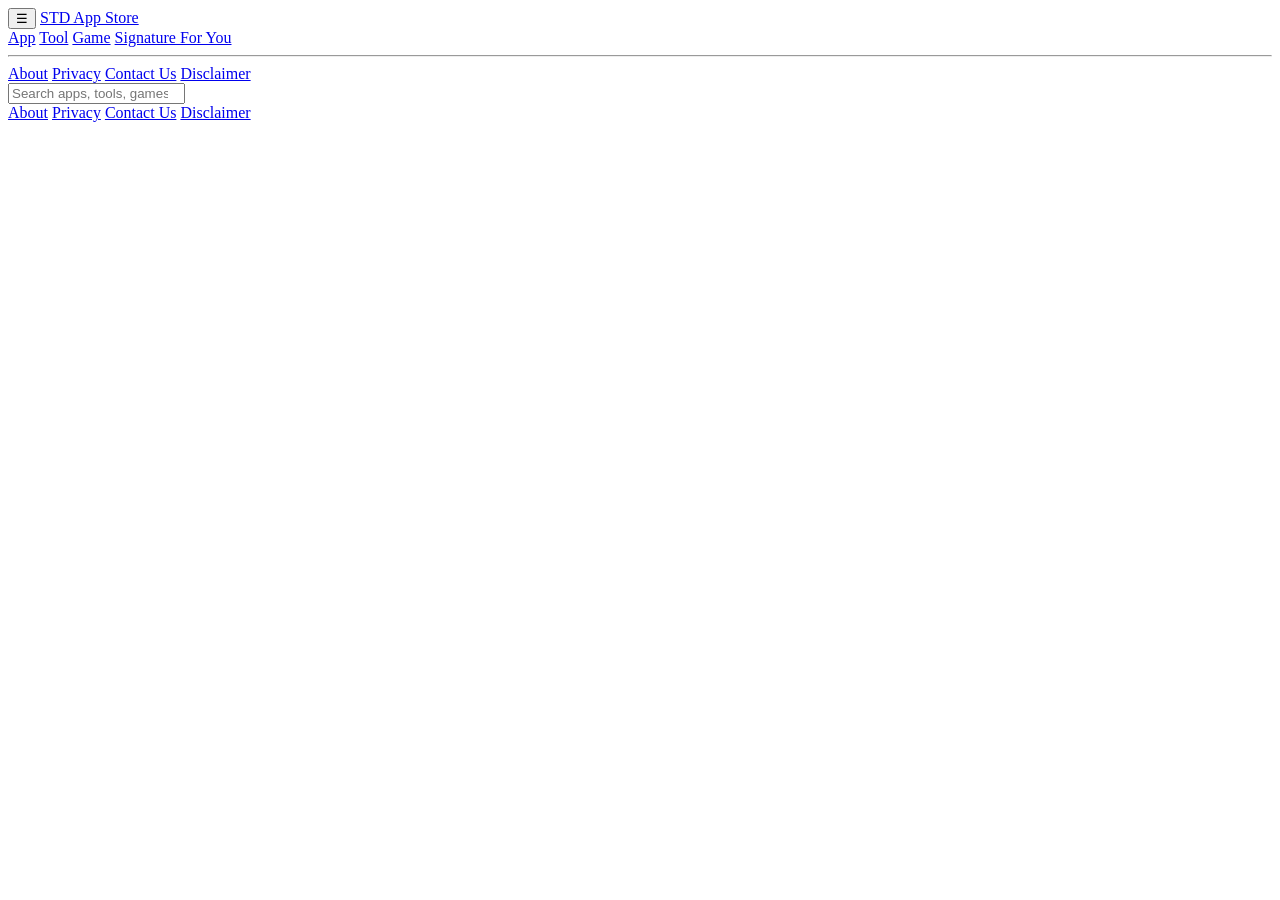
==== index.html @ 81d291cc "Add files via upload" ====
<!DOCTYPE html>
<html lang="en">
<head>
  <meta charset="UTF-8">
  <meta name="viewport" content="width=device-width, initial-scale=1">
  <title>STD App Store</title>
  <link rel="stylesheet" href="style.css">
</head>
<body data-page="home">

  <header class="topbar">
    <div class="top-row">
      <button class="menu-btn" id="menu-btn" aria-label="Open menu">☰</button>
      <a class="brand" href="index.html">STD App Store</a>
    </div>

    <nav class="side-menu" id="side-menu">
      <a href="index.html?cat=app">App</a>
      <a href="index.html?cat=tool">Tool</a>
      <a href="index.html?cat=game">Game</a>
      <a href="index.html?view=foryou">Signature For You</a>
      <hr>
      <a href="info.html?p=about">About</a>
      <a href="info.html?p=privacy">Privacy</a>
      <a href="info.html?p=contact">Contact Us</a>
      <a href="info.html?p=disclaimer">Disclaimer</a>
    </nav>

    <div class="search-wrap">
      <input id="search" type="search" placeholder="Search apps, tools, games..." autocomplete="off">
    </div>
  </header>

  <main>
    <h2 class="section-title" id="section-title" hidden></h2>

    <section id="categories" class="cat-grid"></section>

    <section id="featured-wrap" hidden>
      <h2 class="section-title">Signature For You</h2>
      <div id="featured" class="grid"></div>
    </section>

    <section id="results-wrap" hidden>
      <div id="grid" class="grid"></div>
    </section>
  </main>

  <footer>
    <a href="info.html?p=about">About</a>
    <a href="info.html?p=privacy">Privacy</a>
    <a href="info.html?p=contact">Contact Us</a>
    <a href="info.html?p=disclaimer">Disclaimer</a>
  </footer>

  <script src="script.js"></script>
</body>
</html>
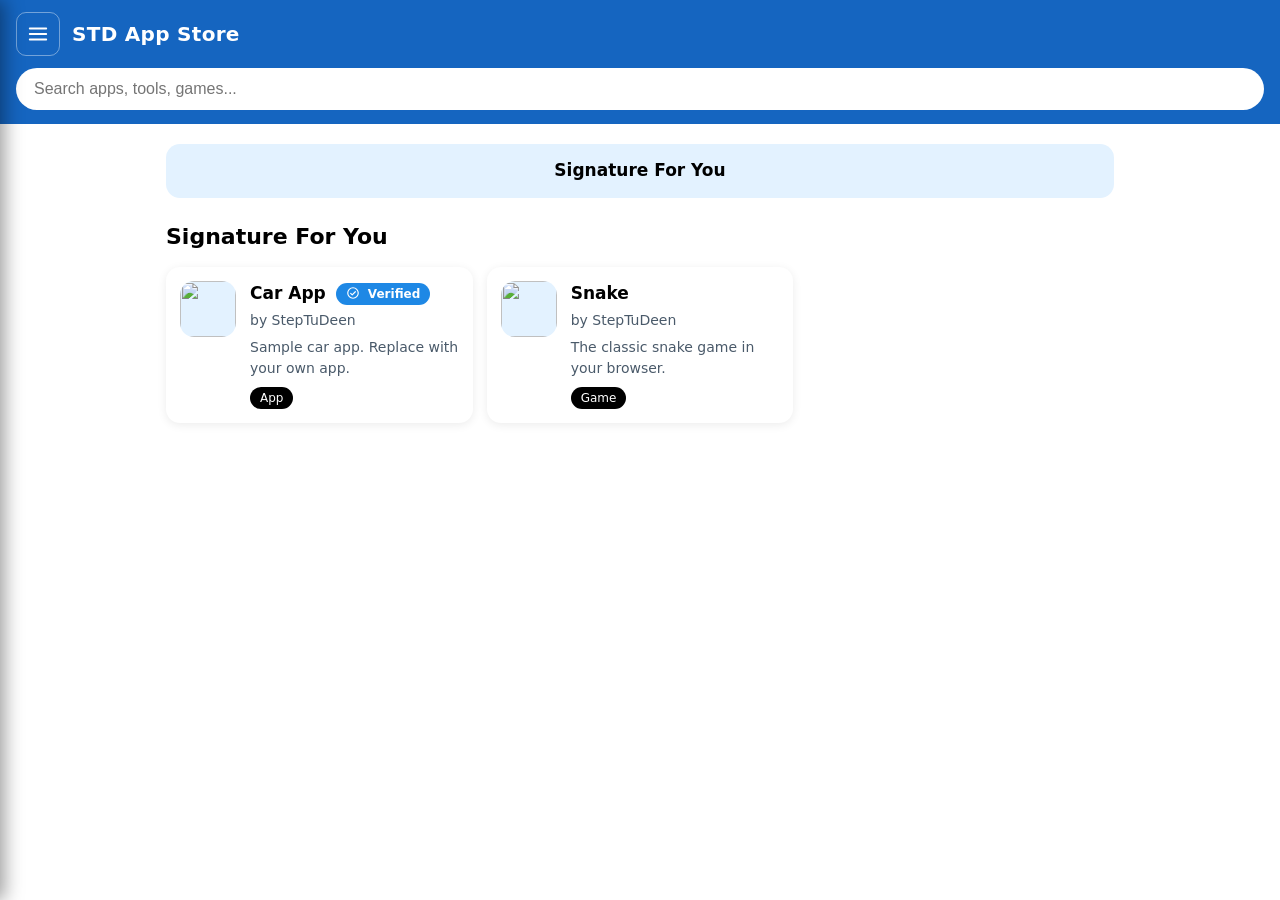
==== commit e992c362: "Add files via upload" ====
--- a/index.html
+++ b/index.html
@@ -10,7 +10,7 @@
 
   <header class="topbar">
     <div class="top-row">
-      <button class="menu-btn" id="menu-btn" aria-label="Open menu">☰</button>
+      <button class="menu-btn" id="menu-btn" aria-label="Open menu"><svg class="ico" viewBox="0 0 24 24" fill="none" stroke="currentColor" stroke-width="2" stroke-linecap="round" stroke-linejoin="round" aria-hidden="true"><path d="M3 6h18M3 12h18M3 18h18"/></svg></button>
       <a class="brand" href="index.html">STD App Store</a>
     </div>
 
@@ -34,7 +34,7 @@
   <main>
     <h2 class="section-title" id="section-title" hidden></h2>
 
-    <section id="categories" class="cat-grid"></section>
+    <a class="strip" href="index.html?view=foryou">Signature For You</a>
 
     <section id="featured-wrap" hidden>
       <h2 class="section-title">Signature For You</h2>
@@ -46,12 +46,6 @@
     </section>
   </main>
 
-  <footer>
-    <a href="info.html?p=about">About</a>
-    <a href="info.html?p=privacy">Privacy</a>
-    <a href="info.html?p=contact">Contact Us</a>
-    <a href="info.html?p=disclaimer">Disclaimer</a>
-  </footer>
 
   <script src="script.js"></script>
 </body>
--- a/style.css
+++ b/style.css
@@ -0,0 +1,286 @@
+:root {
+  --white: #ffffff;
+  --light-blue: #e3f2ff;
+  --blue: #1e88e5;
+  --blue-dark: #0d47a1;
+  --black: #000000;
+  --muted: #4a5a6a;
+  --border: #cfe3f7;
+  --radius: 14px;
+}
+
+* { box-sizing: border-box; }
+[hidden] { display: none !important; }
+
+body {
+  margin: 0;
+  font-family: system-ui, -apple-system, "Segoe UI", Roboto, sans-serif;
+  background: var(--white);
+  color: var(--black);
+  line-height: 1.5;
+}
+
+a { color: var(--blue-dark); text-decoration: none; }
+
+/* Top bar */
+.topbar {
+  background: var(--black);
+  color: var(--white);
+  position: sticky;
+  top: 0;
+  z-index: 20;
+  padding: 12px 16px 14px;
+}
+.top-row { display: flex; align-items: center; gap: 12px; }
+.menu-btn {
+  background: none;
+  border: 1px solid #333;
+  color: var(--white);
+  font-size: 22px;
+  width: 44px;
+  height: 44px;
+  border-radius: 10px;
+  cursor: pointer;
+}
+.back {
+  color: var(--white);
+  font-size: 24px;
+  width: 44px;
+  height: 44px;
+  display: flex;
+  align-items: center;
+  justify-content: center;
+  border: 1px solid #333;
+  border-radius: 10px;
+}
+.brand { color: var(--white); font-weight: 700; font-size: 20px; letter-spacing: 0.3px; }
+
+.search-wrap { margin-top: 12px; }
+#search {
+  width: 100%;
+  padding: 12px 18px;
+  border-radius: 999px;
+  border: none;
+  font-size: 16px;
+  background: var(--white);
+  color: var(--black);
+  outline: none;
+}
+#search:focus { box-shadow: 0 0 0 3px var(--light-blue); }
+
+/* Side menu */
+.side-menu {
+  position: fixed;
+  top: 0;
+  left: 0;
+  height: 100vh;
+  width: 260px;
+  background: var(--black);
+  padding: 72px 20px 20px;
+  display: flex;
+  flex-direction: column;
+  gap: 4px;
+  transform: translateX(-100%);
+  transition: transform 0.25s ease;
+  z-index: 30;
+  box-shadow: 4px 0 18px rgba(0, 0, 0, 0.4);
+}
+.side-menu.open { transform: none; }
+.side-menu a {
+  color: var(--white);
+  padding: 10px 8px;
+  border-radius: 8px;
+  font-size: 17px;
+}
+.side-menu a:hover { background: #1a1a1a; }
+.side-menu hr { border: 0; border-top: 1px solid #333; margin: 8px 0; }
+
+/* Main layout */
+main { max-width: 980px; margin: 0 auto; padding: 20px 16px 40px; }
+.section-title { font-size: 22px; margin: 8px 0 14px; }
+.empty { color: var(--muted); }
+
+/* Categories */
+.cat-grid {
+  display: grid;
+  grid-template-columns: repeat(auto-fit, minmax(160px, 1fr));
+  gap: 14px;
+  margin-bottom: 28px;
+}
+.cat-card {
+  background: var(--light-blue);
+  border: 2px solid transparent;
+  border-radius: var(--radius);
+  padding: 20px;
+  color: var(--black);
+  display: flex;
+  flex-direction: column;
+  gap: 2px;
+}
+.cat-card:hover { border-color: var(--blue); }
+.cat-card span { font-size: 30px; }
+.cat-card small { color: var(--muted); }
+
+/* App cards */
+.grid {
+  display: grid;
+  grid-template-columns: repeat(auto-fill, minmax(260px, 1fr));
+  gap: 14px;
+}
+.card {
+  display: flex;
+  gap: 14px;
+  background: var(--white);
+  border: 1px solid var(--border);
+  border-radius: var(--radius);
+  padding: 14px;
+  color: var(--black);
+}
+.card:hover { background: var(--light-blue); }
+.card h3 { margin: 0 0 4px; font-size: 17px; }
+.card p { margin: 0 0 6px; color: var(--muted); font-size: 14px; }
+
+.icon {
+  width: 56px;
+  height: 56px;
+  min-width: 56px;
+  border-radius: 14px;
+  background: var(--light-blue);
+  display: flex;
+  align-items: center;
+  justify-content: center;
+  font-size: 28px;
+}
+.icon.big {
+  width: 96px;
+  height: 96px;
+  min-width: 96px;
+  font-size: 48px;
+  border-radius: 22px;
+}
+
+.tag {
+  display: inline-block;
+  background: var(--black);
+  color: var(--white);
+  font-size: 12px;
+  padding: 2px 10px;
+  border-radius: 999px;
+}
+.badge {
+  display: inline-block;
+  background: var(--blue);
+  color: var(--white);
+  font-size: 12px;
+  padding: 2px 10px;
+  border-radius: 999px;
+  vertical-align: middle;
+  margin-left: 4px;
+}
+
+/* Detail page */
+.detail-head { display: flex; gap: 18px; align-items: center; flex-wrap: wrap; }
+.detail-head h1 { margin: 0 0 4px; font-size: 26px; }
+.meta { color: var(--muted); margin: 2px 0; }
+.actions { display: flex; gap: 12px; flex-wrap: wrap; margin: 22px 0; }
+
+.btn {
+  padding: 12px 22px;
+  border-radius: 999px;
+  border: 2px solid var(--black);
+  background: var(--white);
+  color: var(--black);
+  font-size: 16px;
+  font-weight: 600;
+  cursor: pointer;
+}
+.btn:hover { background: var(--light-blue); }
+.btn.primary { background: var(--black); color: var(--white); }
+.btn.primary:hover { background: var(--blue-dark); border-color: var(--blue-dark); }
+
+.player-bar {
+  display: flex;
+  justify-content: space-between;
+  align-items: center;
+  background: var(--black);
+  color: var(--white);
+  padding: 8px 14px;
+  border-radius: 12px 12px 0 0;
+  font-size: 14px;
+}
+.player-bar a { color: var(--light-blue); }
+iframe {
+  width: 100%;
+  height: 70vh;
+  min-height: 420px;
+  border: 0;
+  border-radius: 0 0 12px 12px;
+  background: var(--light-blue);
+  display: block;
+}
+
+.panel {
+  background: var(--light-blue);
+  border-radius: var(--radius);
+  padding: 18px 22px;
+  margin-top: 18px;
+}
+.panel h3 { margin: 16px 0 6px; }
+.panel h3:first-child { margin-top: 0; }
+.panel ol { padding-left: 20px; margin: 0; }
+.panel li { margin-bottom: 6px; }
+
+.about-app { margin-top: 28px; }
+.about-app h2 { font-size: 20px; }
+.about-app p { color: var(--black); }
+
+/* Info pages */
+.info h1 { font-size: 26px; }
+.info p { font-size: 16px; }
+.info .contact { font-size: 18px; font-weight: 600; }
+
+/* Footer */
+footer {
+  background: var(--black);
+  color: var(--white);
+  text-align: center;
+  padding: 18px;
+  font-size: 14px;
+}
+footer a { color: var(--light-blue); margin: 0 8px; }
+
+@media (max-width: 600px) {
+  iframe { min-height: 360px; height: 60vh; }
+  .detail-head h1 { font-size: 22px; }
+}
+
+/* Refresh: blue header, raised white cards, single-line strip */
+.topbar { background: #1565c0; }
+.topbar .menu-btn, .topbar .back { border-color: rgba(255, 255, 255, 0.4); }
+.card { border: none; box-shadow: 0 2px 10px rgba(0, 0, 0, 0.08); }
+.card:hover { background: var(--white); box-shadow: 0 6px 18px rgba(21, 101, 192, 0.18); }
+.strip {
+  display: block;
+  text-align: center;
+  background: var(--light-blue);
+  color: var(--black);
+  padding: 14px;
+  border-radius: var(--radius);
+  font-weight: 700;
+  font-size: 17px;
+  margin: 0 0 22px;
+}
+.strip:hover { background: #d3e8ff; }
+
+/* Icons (inline SVG) */
+.ico { width: 26px; height: 26px; flex: none; }
+.icon .ico { width: 30px; height: 30px; }
+.icon.big .ico { width: 52px; height: 52px; }
+.menu-btn .ico, .back .ico { width: 22px; height: 22px; }
+.badge .ico { width: 14px; height: 14px; vertical-align: -2px; margin-inline-end: 4px; }
+.btn .ico { width: 18px; height: 18px; vertical-align: -4px; margin-inline-end: 6px; }
+.menu-btn, .back { display: inline-flex; align-items: center; justify-content: center; }
+
+/* Image icons (from apps.json "icon" path or URL) */
+.icon-img { width: 100%; height: 100%; object-fit: cover; border-radius: inherit; display: block; }
+.icon { overflow: hidden; }
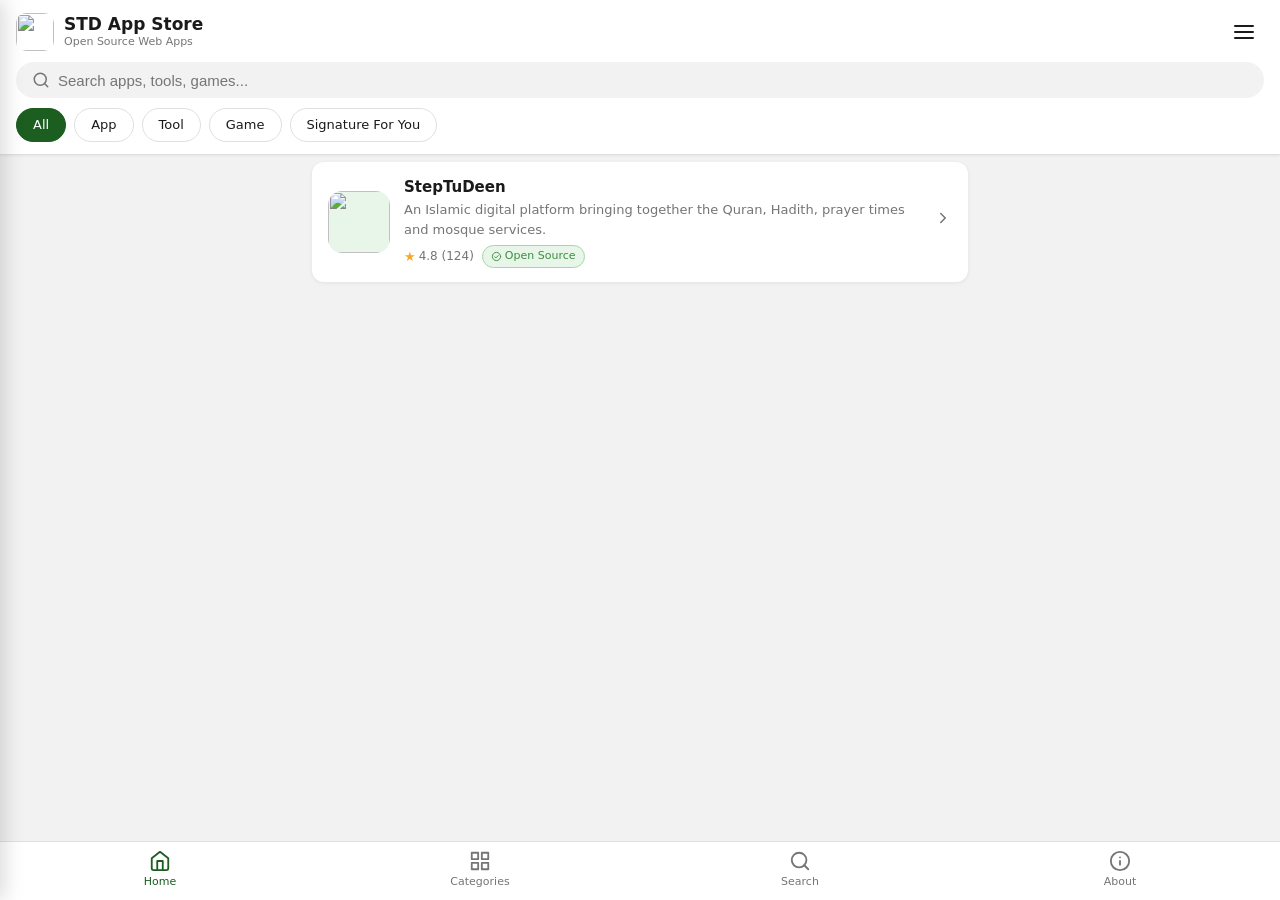
==== commit e1999dcc: "Add files via upload" ====
--- a/index.html
+++ b/index.html
@@ -10,42 +10,72 @@
 
   <header class="topbar">
     <div class="top-row">
-      <button class="menu-btn" id="menu-btn" aria-label="Open menu"><svg class="ico" viewBox="0 0 24 24" fill="none" stroke="currentColor" stroke-width="2" stroke-linecap="round" stroke-linejoin="round" aria-hidden="true"><path d="M3 6h18M3 12h18M3 18h18"/></svg></button>
-      <a class="brand" href="index.html">STD App Store</a>
+      <div class="brand-row">
+        <img src="icons/store.svg" class="store-logo" alt="">
+        <div class="brand-text">
+          <span class="brand-name">STD App Store</span>
+          <span class="brand-sub">Open Source Web Apps</span>
+        </div>
+      </div>
+      <div class="top-actions">
+        <button class="icon-btn" id="menu-btn" aria-label="Open menu">
+          <svg class="ico" viewBox="0 0 24 24"><path d="M3 6h18M3 12h18M3 18h18"/></svg>
+        </button>
+      </div>
     </div>
 
-    <nav class="side-menu" id="side-menu">
-      <a href="index.html?cat=app">App</a>
-      <a href="index.html?cat=tool">Tool</a>
-      <a href="index.html?cat=game">Game</a>
-      <a href="index.html?view=foryou">Signature For You</a>
-      <hr>
-      <a href="info.html?p=about">About</a>
-      <a href="info.html?p=privacy">Privacy</a>
-      <a href="info.html?p=contact">Contact Us</a>
-      <a href="info.html?p=disclaimer">Disclaimer</a>
-    </nav>
+    <div class="search-wrap">
+      <div class="search-inner">
+        <svg class="ico" viewBox="0 0 24 24"><circle cx="11" cy="11" r="8"/><path d="M21 21l-4.35-4.35"/></svg>
+        <input id="search" type="search" placeholder="Search apps, tools, games..." autocomplete="off">
+      </div>
+    </div>
 
-    <div class="search-wrap">
-      <input id="search" type="search" placeholder="Search apps, tools, games..." autocomplete="off">
+    <div class="chips-wrap" id="chips-wrap">
+      <a class="chip" data-cat="" href="index.html">All</a>
+      <a class="chip" data-cat="app" href="index.html?cat=app">App</a>
+      <a class="chip" data-cat="tool" href="index.html?cat=tool">Tool</a>
+      <a class="chip" data-cat="game" href="index.html?cat=game">Game</a>
+      <a class="chip" data-view="foryou" href="index.html?view=foryou">Signature For You</a>
     </div>
   </header>
 
+  <nav class="side-menu" id="side-menu">
+    <a href="index.html?cat=app">App</a>
+    <a href="index.html?cat=tool">Tool</a>
+    <a href="index.html?cat=game">Game</a>
+    <a href="index.html?view=foryou">Signature For You</a>
+    <hr>
+    <a href="info.html?p=about">About</a>
+    <a href="info.html?p=privacy">Privacy</a>
+    <a href="info.html?p=contact">Contact Us</a>
+    <a href="info.html?p=disclaimer">Disclaimer</a>
+  </nav>
+  <div class="overlay" id="overlay"></div>
+
   <main>
     <h2 class="section-title" id="section-title" hidden></h2>
-
-    <a class="strip" href="index.html?view=foryou">Signature For You</a>
-
-    <section id="featured-wrap" hidden>
-      <h2 class="section-title">Signature For You</h2>
-      <div id="featured" class="grid"></div>
-    </section>
-
-    <section id="results-wrap" hidden>
-      <div id="grid" class="grid"></div>
-    </section>
+    <div id="app-list" class="app-list"></div>
   </main>
 
+  <nav class="bottom-nav">
+    <a href="index.html" class="bnav-item active" id="bnav-home">
+      <svg class="ico" viewBox="0 0 24 24"><path d="M3 9l9-7 9 7v11a2 2 0 0 1-2 2H5a2 2 0 0 1-2-2z"/><polyline points="9 22 9 12 15 12 15 22"/></svg>
+      <span>Home</span>
+    </a>
+    <a href="index.html?cat=app" class="bnav-item">
+      <svg class="ico" viewBox="0 0 24 24"><rect x="3" y="3" width="7" height="7"/><rect x="14" y="3" width="7" height="7"/><rect x="14" y="14" width="7" height="7"/><rect x="3" y="14" width="7" height="7"/></svg>
+      <span>Categories</span>
+    </a>
+    <a href="#" class="bnav-item" id="bnav-search">
+      <svg class="ico" viewBox="0 0 24 24"><circle cx="11" cy="11" r="8"/><path d="M21 21l-4.35-4.35"/></svg>
+      <span>Search</span>
+    </a>
+    <a href="info.html?p=about" class="bnav-item">
+      <svg class="ico" viewBox="0 0 24 24"><circle cx="12" cy="12" r="10"/><line x1="12" y1="16" x2="12" y2="12"/><line x1="12" y1="8" x2="12.01" y2="8"/></svg>
+      <span>About</span>
+    </a>
+  </nav>
 
   <script src="script.js"></script>
 </body>
--- a/style.css
+++ b/style.css
@@ -1,286 +1,348 @@
 :root {
-  --white: #ffffff;
-  --light-blue: #e3f2ff;
-  --blue: #1e88e5;
-  --blue-dark: #0d47a1;
-  --black: #000000;
-  --muted: #4a5a6a;
-  --border: #cfe3f7;
-  --radius: 14px;
-}
-
-* { box-sizing: border-box; }
+  --green-dark: #1b5e20;
+  --green: #2e7d32;
+  --green-mid: #388e3c;
+  --green-light: #e8f5e9;
+  --white: #fff;
+  --surface: #f2f2f2;
+  --black: #1a1a1a;
+  --muted: #757575;
+  --border: #e0e0e0;
+  --radius: 12px;
+  --star: #f9a825;
+}
+
+* { box-sizing: border-box; margin: 0; padding: 0; }
 [hidden] { display: none !important; }
 
 body {
-  margin: 0;
   font-family: system-ui, -apple-system, "Segoe UI", Roboto, sans-serif;
-  background: var(--white);
+  background: var(--surface);
   color: var(--black);
   line-height: 1.5;
-}
-
-a { color: var(--blue-dark); text-decoration: none; }
-
-/* Top bar */
+  padding-bottom: 64px;
+}
+
+a { color: var(--green); text-decoration: none; }
+
+/* ── Topbar (home) ── */
 .topbar {
-  background: var(--black);
-  color: var(--white);
+  background: var(--white);
   position: sticky;
   top: 0;
   z-index: 20;
-  padding: 12px 16px 14px;
-}
-.top-row { display: flex; align-items: center; gap: 12px; }
-.menu-btn {
-  background: none;
-  border: 1px solid #333;
-  color: var(--white);
-  font-size: 22px;
-  width: 44px;
-  height: 44px;
-  border-radius: 10px;
-  cursor: pointer;
-}
-.back {
-  color: var(--white);
-  font-size: 24px;
-  width: 44px;
-  height: 44px;
+  padding: 12px 16px 0;
+  box-shadow: 0 1px 3px rgba(0,0,0,.12);
+}
+.top-row {
   display: flex;
   align-items: center;
-  justify-content: center;
-  border: 1px solid #333;
-  border-radius: 10px;
-}
-.brand { color: var(--white); font-weight: 700; font-size: 20px; letter-spacing: 0.3px; }
-
-.search-wrap { margin-top: 12px; }
+  justify-content: space-between;
+  margin-bottom: 10px;
+}
+.brand-row { display: flex; align-items: center; gap: 10px; }
+.store-logo { width: 38px; height: 38px; border-radius: 10px; }
+.brand-name { display: block; font-weight: 700; font-size: 17px; color: var(--black); line-height: 1.2; }
+.brand-sub  { display: block; font-size: 11px; color: var(--muted); }
+.top-actions { display: flex; gap: 4px; }
+
+.icon-btn {
+  width: 40px; height: 40px;
+  display: flex; align-items: center; justify-content: center;
+  border: none; background: none; cursor: pointer;
+  border-radius: 50%; color: var(--black);
+  text-decoration: none;
+}
+.icon-btn:hover { background: var(--surface); }
+
+/* Search */
+.search-wrap { padding-bottom: 10px; }
+.search-inner {
+  display: flex; align-items: center; gap: 8px;
+  background: var(--surface); border-radius: 999px;
+  padding: 9px 16px;
+}
+.search-inner .ico { color: var(--muted); flex: none; width: 18px; height: 18px; }
 #search {
-  width: 100%;
-  padding: 12px 18px;
-  border-radius: 999px;
-  border: none;
-  font-size: 16px;
-  background: var(--white);
-  color: var(--black);
-  outline: none;
-}
-#search:focus { box-shadow: 0 0 0 3px var(--light-blue); }
-
-/* Side menu */
+  flex: 1; border: none; background: none;
+  font-size: 15px; color: var(--black); outline: none;
+}
+#search::placeholder { color: var(--muted); }
+
+/* Category chips */
+.chips-wrap {
+  display: flex; gap: 8px;
+  overflow-x: auto; scrollbar-width: none;
+  padding-bottom: 12px;
+  -webkit-overflow-scrolling: touch;
+}
+.chips-wrap::-webkit-scrollbar { display: none; }
+.chip {
+  flex: none; padding: 6px 16px;
+  border-radius: 999px; font-size: 13px; font-weight: 500;
+  border: 1.5px solid var(--border);
+  background: var(--white); color: var(--black);
+  white-space: nowrap; cursor: pointer; text-decoration: none;
+}
+.chip.active, .chip:hover {
+  background: var(--green-dark); color: var(--white); border-color: var(--green-dark);
+}
+
+/* Overlay + Side menu */
+.overlay {
+  display: none; position: fixed; inset: 0;
+  background: rgba(0,0,0,.45); z-index: 25;
+}
+.overlay.show { display: block; }
+
 .side-menu {
-  position: fixed;
-  top: 0;
-  left: 0;
-  height: 100vh;
-  width: 260px;
-  background: var(--black);
-  padding: 72px 20px 20px;
-  display: flex;
-  flex-direction: column;
-  gap: 4px;
-  transform: translateX(-100%);
-  transition: transform 0.25s ease;
-  z-index: 30;
-  box-shadow: 4px 0 18px rgba(0, 0, 0, 0.4);
+  position: fixed; top: 0; left: 0; height: 100vh; width: 260px;
+  background: var(--white);
+  padding: 60px 12px 20px;
+  display: flex; flex-direction: column; gap: 2px;
+  transform: translateX(-100%); transition: transform .25s ease;
+  z-index: 30; box-shadow: 4px 0 20px rgba(0,0,0,.15);
 }
 .side-menu.open { transform: none; }
 .side-menu a {
-  color: var(--white);
-  padding: 10px 8px;
-  border-radius: 8px;
-  font-size: 17px;
-}
-.side-menu a:hover { background: #1a1a1a; }
-.side-menu hr { border: 0; border-top: 1px solid #333; margin: 8px 0; }
-
-/* Main layout */
-main { max-width: 980px; margin: 0 auto; padding: 20px 16px 40px; }
-.section-title { font-size: 22px; margin: 8px 0 14px; }
-.empty { color: var(--muted); }
-
-/* Categories */
-.cat-grid {
-  display: grid;
-  grid-template-columns: repeat(auto-fit, minmax(160px, 1fr));
-  gap: 14px;
-  margin-bottom: 28px;
-}
-.cat-card {
-  background: var(--light-blue);
-  border: 2px solid transparent;
+  color: var(--black); padding: 12px; border-radius: 8px;
+  font-size: 16px; display: block;
+}
+.side-menu a:hover { background: var(--green-light); color: var(--green-dark); }
+.side-menu hr { border: 0; border-top: 1px solid var(--border); margin: 8px 0; }
+
+/* Main */
+main { max-width: 680px; margin: 0 auto; padding: 8px 0 16px; }
+
+.section-title {
+  font-size: 17px; font-weight: 700;
+  padding: 8px 16px 6px; color: var(--black);
+}
+
+/* App list */
+.app-list {
+  background: var(--white);
   border-radius: var(--radius);
-  padding: 20px;
-  color: var(--black);
-  display: flex;
-  flex-direction: column;
-  gap: 2px;
-}
-.cat-card:hover { border-color: var(--blue); }
-.cat-card span { font-size: 30px; }
-.cat-card small { color: var(--muted); }
-
-/* App cards */
-.grid {
-  display: grid;
-  grid-template-columns: repeat(auto-fill, minmax(260px, 1fr));
-  gap: 14px;
-}
-.card {
-  display: flex;
-  gap: 14px;
-  background: var(--white);
+  overflow: hidden;
+  margin: 0 12px;
+  box-shadow: 0 1px 4px rgba(0,0,0,.07);
+}
+
+.app-item {
+  display: flex; align-items: center; gap: 14px;
+  padding: 14px 16px;
+  border-bottom: 1px solid var(--border);
+  color: var(--black); text-decoration: none;
+}
+.app-item:last-child { border-bottom: none; }
+.app-item:hover { background: var(--green-light); }
+
+.app-icon {
+  width: 62px; height: 62px; min-width: 62px;
+  border-radius: 14px; overflow: hidden;
+  background: var(--green-light);
+  display: flex; align-items: center; justify-content: center;
+}
+.app-icon .ico { width: 30px; height: 30px; color: var(--green); }
+.app-icon img { width: 100%; height: 100%; object-fit: cover; display: block; }
+
+.app-info { flex: 1; min-width: 0; }
+.app-name { font-size: 15px; font-weight: 700; margin-bottom: 2px; }
+.app-desc {
+  font-size: 13px; color: var(--muted); margin-bottom: 6px;
+  display: -webkit-box; -webkit-line-clamp: 2;
+  -webkit-box-orient: vertical; overflow: hidden;
+}
+.app-meta { display: flex; align-items: center; gap: 8px; flex-wrap: wrap; }
+
+.stars { display: flex; align-items: center; gap: 3px; font-size: 12px; color: var(--muted); }
+.star-val { color: var(--star); font-size: 13px; }
+
+.badge-os {
+  display: inline-flex; align-items: center; gap: 3px;
+  font-size: 11px; color: var(--green-mid);
+  border: 1px solid #a5d6a7; background: var(--green-light);
+  padding: 2px 8px; border-radius: 999px;
+}
+.badge-os .ico { width: 11px; height: 11px; }
+
+.app-arrow { color: var(--muted); flex: none; }
+.app-arrow .ico { width: 18px; height: 18px; }
+
+.empty { color: var(--muted); padding: 40px 16px; text-align: center; font-size: 15px; }
+
+/* ── Bottom Navigation ── */
+.bottom-nav {
+  position: fixed; bottom: 0; left: 0; right: 0;
+  background: var(--white);
+  border-top: 1px solid var(--border);
+  display: flex; z-index: 20;
+}
+.bnav-item {
+  flex: 1; display: flex; flex-direction: column;
+  align-items: center; padding: 8px 4px 10px;
+  color: var(--muted); font-size: 11px; gap: 2px;
+  text-decoration: none;
+}
+.bnav-item .ico { width: 22px; height: 22px; }
+.bnav-item.active { color: var(--green-dark); }
+
+/* ── Detail topbar ── */
+.detail-topbar {
+  background: var(--white);
+  position: sticky; top: 0; z-index: 20;
+  padding: 8px 12px;
+  display: flex; align-items: center; justify-content: space-between;
+  box-shadow: 0 1px 3px rgba(0,0,0,.12);
+}
+.detail-topbar-actions { display: flex; gap: 4px; }
+
+/* Hero */
+.detail-hero {
+  background: var(--white);
+  padding: 20px 16px;
+  display: flex; gap: 16px; align-items: flex-start;
+  margin-bottom: 1px;
+}
+.detail-icon {
+  width: 88px; height: 88px; min-width: 88px;
+  border-radius: 18px; overflow: hidden;
+  background: var(--green-light);
+  display: flex; align-items: center; justify-content: center;
+}
+.detail-icon .ico { width: 44px; height: 44px; color: var(--green); }
+.detail-icon img { width: 100%; height: 100%; object-fit: cover; display: block; }
+
+.detail-hero-info { flex: 1; min-width: 0; }
+.detail-name { font-size: 21px; font-weight: 700; margin-bottom: 3px; }
+.detail-version { font-size: 12px; color: var(--muted); margin-bottom: 8px; }
+.detail-badges { display: flex; gap: 6px; flex-wrap: wrap; margin-bottom: 8px; }
+.dbadge {
+  display: inline-flex; align-items: center; gap: 4px;
+  font-size: 12px; padding: 3px 10px; border-radius: 999px; font-weight: 500;
+}
+.dbadge.green { color: var(--green); border: 1.5px solid var(--green); }
+.dbadge.gray  { color: var(--muted); border: 1.5px solid var(--border); }
+.dbadge .ico  { width: 12px; height: 12px; }
+.detail-tagline { font-size: 13px; color: var(--muted); }
+
+/* Stats row */
+.stats-row {
+  display: flex; background: var(--white);
+  border-top: 1px solid var(--border);
+  border-bottom: 1px solid var(--border);
+  margin-bottom: 8px;
+}
+.stat-item {
+  flex: 1; padding: 14px 8px; text-align: center;
+  border-right: 1px solid var(--border);
+}
+.stat-item:last-child { border-right: none; }
+.stat-value {
+  font-size: 15px; font-weight: 700; color: var(--black);
+  display: flex; align-items: center; justify-content: center; gap: 3px;
+}
+.stat-star { color: var(--star); }
+.stat-label { font-size: 11px; color: var(--muted); margin-top: 2px; }
+
+/* Install button */
+.install-wrap {
+  background: var(--white); padding: 14px 16px 10px;
+  margin-bottom: 8px;
+}
+.btn-install {
+  width: 100%; background: var(--green); color: var(--white);
+  border: none; border-radius: 8px; padding: 13px;
+  font-size: 16px; font-weight: 600; cursor: pointer;
+  display: flex; align-items: center; justify-content: center; gap: 8px;
+}
+.btn-install:hover { background: var(--green-dark); }
+.btn-install .ico { width: 18px; height: 18px; }
+.btn-how-text {
+  display: block; text-align: center; color: var(--green);
+  font-size: 13px; padding: 8px 0 2px; cursor: pointer;
+  background: none; border: none; width: 100%;
+}
+.btn-how-text:hover { text-decoration: underline; }
+
+/* How panel */
+.how-panel {
+  background: var(--green-light); border-radius: var(--radius);
+  padding: 16px; margin-top: 10px;
+}
+.how-panel h3 { font-size: 14px; font-weight: 700; margin: 12px 0 6px; color: var(--green-dark); }
+.how-panel h3:first-child { margin-top: 0; }
+.how-panel ol { padding-left: 18px; }
+.how-panel li { font-size: 13px; margin-bottom: 4px; }
+
+/* Features carousel */
+.feature-section { background: var(--white); padding: 16px; margin-bottom: 8px; }
+.sec-head { font-size: 16px; font-weight: 700; margin-bottom: 12px; }
+.feature-scroll { display: flex; gap: 10px; overflow-x: auto; scrollbar-width: none; padding-bottom: 4px; }
+.feature-scroll::-webkit-scrollbar { display: none; }
+.feat-card {
+  flex: none; width: 128px; border-radius: 10px;
+  background: var(--green-light); border: 1px solid #c8e6c9;
+  padding: 14px 10px; text-align: center;
+  display: flex; flex-direction: column; align-items: center; gap: 6px;
+}
+.feat-card .ico { width: 28px; height: 28px; color: var(--green); }
+.feat-title { font-size: 13px; font-weight: 700; color: var(--black); }
+.feat-sub   { font-size: 11px; color: var(--muted); }
+
+/* About */
+.about-section { background: var(--white); padding: 16px; margin-bottom: 8px; }
+.about-text { font-size: 14px; color: var(--muted); line-height: 1.7; white-space: pre-line; }
+.tags-wrap { display: flex; flex-wrap: wrap; gap: 7px; margin-top: 14px; }
+.tag-chip {
+  padding: 5px 12px; background: var(--surface);
+  border-radius: 999px; font-size: 12px; color: var(--black);
   border: 1px solid var(--border);
-  border-radius: var(--radius);
-  padding: 14px;
-  color: var(--black);
-}
-.card:hover { background: var(--light-blue); }
-.card h3 { margin: 0 0 4px; font-size: 17px; }
-.card p { margin: 0 0 6px; color: var(--muted); font-size: 14px; }
-
-.icon {
-  width: 56px;
-  height: 56px;
-  min-width: 56px;
-  border-radius: 14px;
-  background: var(--light-blue);
-  display: flex;
-  align-items: center;
-  justify-content: center;
-  font-size: 28px;
-}
-.icon.big {
-  width: 96px;
-  height: 96px;
-  min-width: 96px;
-  font-size: 48px;
-  border-radius: 22px;
-}
-
-.tag {
-  display: inline-block;
-  background: var(--black);
-  color: var(--white);
-  font-size: 12px;
-  padding: 2px 10px;
-  border-radius: 999px;
-}
-.badge {
-  display: inline-block;
-  background: var(--blue);
-  color: var(--white);
-  font-size: 12px;
-  padding: 2px 10px;
-  border-radius: 999px;
-  vertical-align: middle;
-  margin-left: 4px;
-}
-
-/* Detail page */
-.detail-head { display: flex; gap: 18px; align-items: center; flex-wrap: wrap; }
-.detail-head h1 { margin: 0 0 4px; font-size: 26px; }
-.meta { color: var(--muted); margin: 2px 0; }
-.actions { display: flex; gap: 12px; flex-wrap: wrap; margin: 22px 0; }
-
-.btn {
-  padding: 12px 22px;
-  border-radius: 999px;
-  border: 2px solid var(--black);
-  background: var(--white);
-  color: var(--black);
-  font-size: 16px;
-  font-weight: 600;
-  cursor: pointer;
-}
-.btn:hover { background: var(--light-blue); }
-.btn.primary { background: var(--black); color: var(--white); }
-.btn.primary:hover { background: var(--blue-dark); border-color: var(--blue-dark); }
-
-.player-bar {
-  display: flex;
-  justify-content: space-between;
-  align-items: center;
-  background: var(--black);
-  color: var(--white);
-  padding: 8px 14px;
-  border-radius: 12px 12px 0 0;
-  font-size: 14px;
-}
-.player-bar a { color: var(--light-blue); }
-iframe {
-  width: 100%;
-  height: 70vh;
-  min-height: 420px;
-  border: 0;
-  border-radius: 0 0 12px 12px;
-  background: var(--light-blue);
-  display: block;
-}
-
-.panel {
-  background: var(--light-blue);
-  border-radius: var(--radius);
-  padding: 18px 22px;
-  margin-top: 18px;
-}
-.panel h3 { margin: 16px 0 6px; }
-.panel h3:first-child { margin-top: 0; }
-.panel ol { padding-left: 20px; margin: 0; }
-.panel li { margin-bottom: 6px; }
-
-.about-app { margin-top: 28px; }
-.about-app h2 { font-size: 20px; }
-.about-app p { color: var(--black); }
+}
+
+/* Developer info table */
+.info-table-section { background: var(--white); padding: 8px 16px; margin-bottom: 8px; }
+.info-row {
+  display: flex; align-items: flex-start; gap: 10px;
+  padding: 11px 0; border-bottom: 1px solid var(--border); font-size: 14px;
+}
+.info-row:last-child { border-bottom: none; }
+.info-label { color: var(--muted); min-width: 105px; flex: none; }
+.info-value { color: var(--black); flex: 1; word-break: break-all; }
+.info-value a { color: var(--green); }
+
+/* Ratings */
+.ratings-section { background: var(--white); padding: 16px; margin-bottom: 8px; }
+.ratings-header { display: flex; justify-content: space-between; align-items: center; margin-bottom: 14px; }
+.see-all { color: var(--green); font-size: 13px; }
+.rating-big { display: flex; gap: 16px; align-items: flex-start; }
+.rating-num { font-size: 48px; font-weight: 700; line-height: 1; color: var(--black); }
+.rating-stars { color: var(--star); font-size: 17px; letter-spacing: 1px; margin-top: 4px; }
+.rating-count { font-size: 12px; color: var(--muted); }
+.rating-bars { flex: 1; margin-top: 4px; }
+.bar-row { display: flex; align-items: center; gap: 6px; font-size: 11px; color: var(--muted); margin-bottom: 6px; }
+.bar-track { flex: 1; height: 4px; background: var(--border); border-radius: 999px; overflow: hidden; }
+.bar-fill { height: 100%; background: var(--green); border-radius: 999px; }
 
 /* Info pages */
-.info h1 { font-size: 26px; }
-.info p { font-size: 16px; }
-.info .contact { font-size: 18px; font-weight: 600; }
-
-/* Footer */
-footer {
-  background: var(--black);
-  color: var(--white);
-  text-align: center;
-  padding: 18px;
-  font-size: 14px;
-}
-footer a { color: var(--light-blue); margin: 0 8px; }
-
-@media (max-width: 600px) {
-  iframe { min-height: 360px; height: 60vh; }
-  .detail-head h1 { font-size: 22px; }
-}
-
-/* Refresh: blue header, raised white cards, single-line strip */
-.topbar { background: #1565c0; }
-.topbar .menu-btn, .topbar .back { border-color: rgba(255, 255, 255, 0.4); }
-.card { border: none; box-shadow: 0 2px 10px rgba(0, 0, 0, 0.08); }
-.card:hover { background: var(--white); box-shadow: 0 6px 18px rgba(21, 101, 192, 0.18); }
-.strip {
-  display: block;
-  text-align: center;
-  background: var(--light-blue);
-  color: var(--black);
-  padding: 14px;
-  border-radius: var(--radius);
-  font-weight: 700;
-  font-size: 17px;
-  margin: 0 0 22px;
-}
-.strip:hover { background: #d3e8ff; }
-
-/* Icons (inline SVG) */
-.ico { width: 26px; height: 26px; flex: none; }
-.icon .ico { width: 30px; height: 30px; }
-.icon.big .ico { width: 52px; height: 52px; }
-.menu-btn .ico, .back .ico { width: 22px; height: 22px; }
-.badge .ico { width: 14px; height: 14px; vertical-align: -2px; margin-inline-end: 4px; }
-.btn .ico { width: 18px; height: 18px; vertical-align: -4px; margin-inline-end: 6px; }
-.menu-btn, .back { display: inline-flex; align-items: center; justify-content: center; }
-
-/* Image icons (from apps.json "icon" path or URL) */
+.info-page-wrap {
+  background: var(--white); margin: 10px 12px;
+  padding: 20px 16px; border-radius: var(--radius);
+  box-shadow: 0 1px 4px rgba(0,0,0,.07);
+}
+.info-page-wrap h1 { font-size: 22px; margin-bottom: 14px; }
+.info-page-wrap p { font-size: 15px; color: var(--muted); margin-bottom: 10px; line-height: 1.7; }
+.contact-email { font-size: 17px; font-weight: 700; color: var(--black) !important; }
+
+/* SVG icons */
+.ico {
+  width: 24px; height: 24px; flex: none;
+  fill: none; stroke: currentColor; stroke-width: 2;
+  stroke-linecap: round; stroke-linejoin: round;
+}
 .icon-img { width: 100%; height: 100%; object-fit: cover; border-radius: inherit; display: block; }
-.icon { overflow: hidden; }
+
+@media (max-width: 480px) {
+  .detail-name { font-size: 18px; }
+  .rating-num  { font-size: 38px; }
+}
